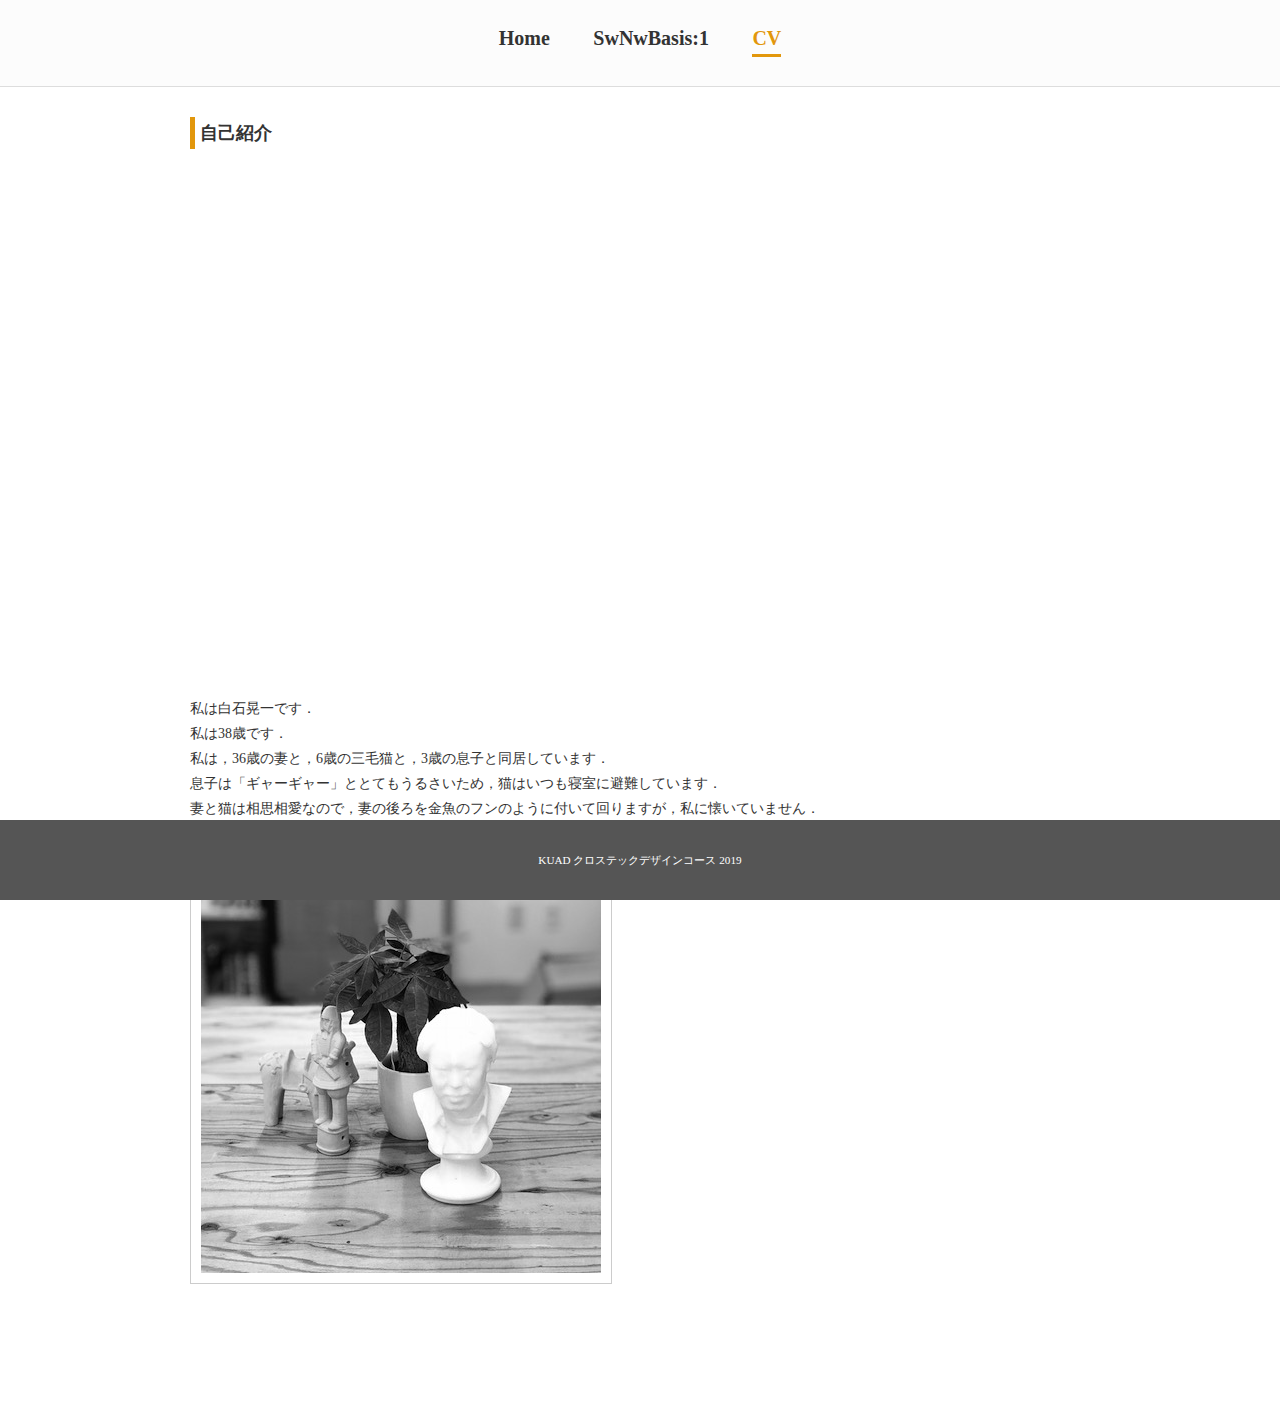
==== cv.html @ 14af3382 "第二" ====
<!DOCTYPE html>
<html lang="ja" dir="ltr">

  <head>
    <meta charset="utf-8">
    <meta name="viewport" content="width=device-width, initial-scale=1.0">
    <meta http-equiv="X-UA-Compatible" content="ie=edge">
    <title>shiraCV</title>
    <link rel="stylesheet" href="./assets/css/common.css">
    <link rel="stylesheet" href="./assets/css/custom.css">
  </head>

  <body class='cv_page'>
    <div id='wrapper'>
      <header>
        <nav id='main_nav'>
          <ul>
            <li><a href="./index.html">Home</a></li>
            <li><a href="./subjects/swnwb1.html">SwNwBasis:1</a></li>
            <li><span>CV</span></li>
          </ul>
        </nav>
      </header>

      <main>
        <h1>自己紹介</h1>
        <div class="youtube">
          <iframe width="560" height="315" src="https://www.youtube.com/embed/YuRCme77K3w" frameborder="0" allow="accelerometer; autoplay; encrypted-media; gyroscope; picture-in-picture" allowfullscreen></iframe>
        </div>
        <div class="mb_l">
          <p>私は白石晃一です．</p>
          <p>私は38歳です．</p>
          <p>
            私は，36歳の妻と，6歳の三毛猫と，3歳の息子と同居しています．
            <br>息子は「ギャーギャー」ととてもうるさいため，猫はいつも寝室に避難しています．
            <br>妻と猫は相思相愛なので，妻の後ろを金魚のフンのように付いて回りますが，私に懐いていません．
          </p>
        </div>
        <p class="sub_pic"><img src="./assets/images/statue.jpg" alt=""></p>
      </main>

      <footer>
        <p>KUAD クロステックデザインコース 2019</p>
      </footer>
    </div>
  </body>

</html>
---- assets/css/common.css ----
html {
  color: #333;
  background: #fff;

  font-size: 14px;
  line-height: 1.8;
}

*{
  margin:0;
  padding:0;
  box-sizing: border-box;
}

img{
  max-width: 100%;
  height:auto;
}

a{
  color:#333;
}

li{
  list-style-position: inside;
}


.mb_s{
  margin-bottom: 10px;
}

.mb_m{
  margin-bottom: 20px;
}

.mb_l{
  margin-bottom: 40px;
}
---- assets/css/custom.css ----
/* body{
    font-family: Meiryo,sans-serif;
    font-weight: bold;
    color: #00ff00;
    letter-spacing: 5px;
    line-height: 2;
} */


h1{
    font-size: 18px;
    border-left: #e2970c solid 5px;
    padding-left: 5px;
    margin-bottom:20px;
}

h2{
    font-size: 16px;
    margin-bottom:15px;
}

h3{
    font-size: 15px;
    margin-bottom:10px;
}

html,
body,
#wrapper{
    min-height: 100%;
}



@media screen and (min-width:481px) { 
    #wrapper{
        padding-bottom: 80px;
    }
}

@media screen and (max-width:480px) { 
    #wrapper{
        padding-top: 60px;
    }
}

ul,ol{
    margin-bottom: 10px;
}

/*======================================================
header
======================================================*/
header {
    border-bottom: 1px solid #ddd;
    background-color: #fcfcfc;
    position:relative;
}

@media screen and (max-width:480px) { 
    header{
       position: fixed;
       width:100%;
       top:0;
       z-index: 1;
    }
}


#main_nav{
    text-align: center;
    padding: 20px;
}

#main_nav li{
    display:inline-block;
}

#main_nav li a,
#main_nav li span{
    font-size:20px;
    text-decoration: none;
    margin:0 20px;
    padding-bottom: 5px;
    font-weight: bold;
}

#main_nav li a:hover,
#main_nav li span{
    color:#e2970c;
    
}

#main_nav li span{
    border-bottom: 3px solid #e2970c;
}


@media screen and (max-width:480px) { 
    #main_nav{
        padding: 10px;
    }


    #main_nav li a,
    #main_nav li span{
        font-size:15px;
        margin:0 10px;
    }
}


/*======================================================
main
======================================================*/

main{
    padding:30px 50px;
    max-width: 1000px;
    margin: 0 auto;
    position: relative;
    z-index: 0;
}

@media screen and (max-width:480px) { 
    main{
        padding:30px 20px;
    }
}


.main_pic{
    text-align: center;
    margin-bottom: 30px;
}

.sub_pic{
    display:inline-block;
    padding: 10px;
    border: 1px solid #ccc;
}

.sub_pic img{
    display:block;
}

.main_pic img{
    display: block;
    margin: 0 auto;
    border-radius: 10px;
}

.session,
.period{
    margin-bottom: 40px;
}

.session h2{
    border-bottom: 1px solid #ddd;
}


.youtube{
    position:relative;
    width:100%;
    padding-top:56.25%;
    margin-bottom: 20px;
}
.youtube iframe{
    position:absolute;
    top:0;
    right:0;
    width:100%;
    height:100%;
}



body.index_page h1{
    border: none;
    text-align: center;
    font-size: 26px;
}

/*======================================================
footer
======================================================*/
footer{
    background-color: #555;
    color:#fff;
    font-size: 80%;
    padding:10px;
    min-height:80px;

    display: flex;
    align-items: center;
    justify-content: center;

   
}


@media screen and (min-width:481px) { 
    footer{
        position: fixed;
        bottom:0;
        width:100%;
    }
}
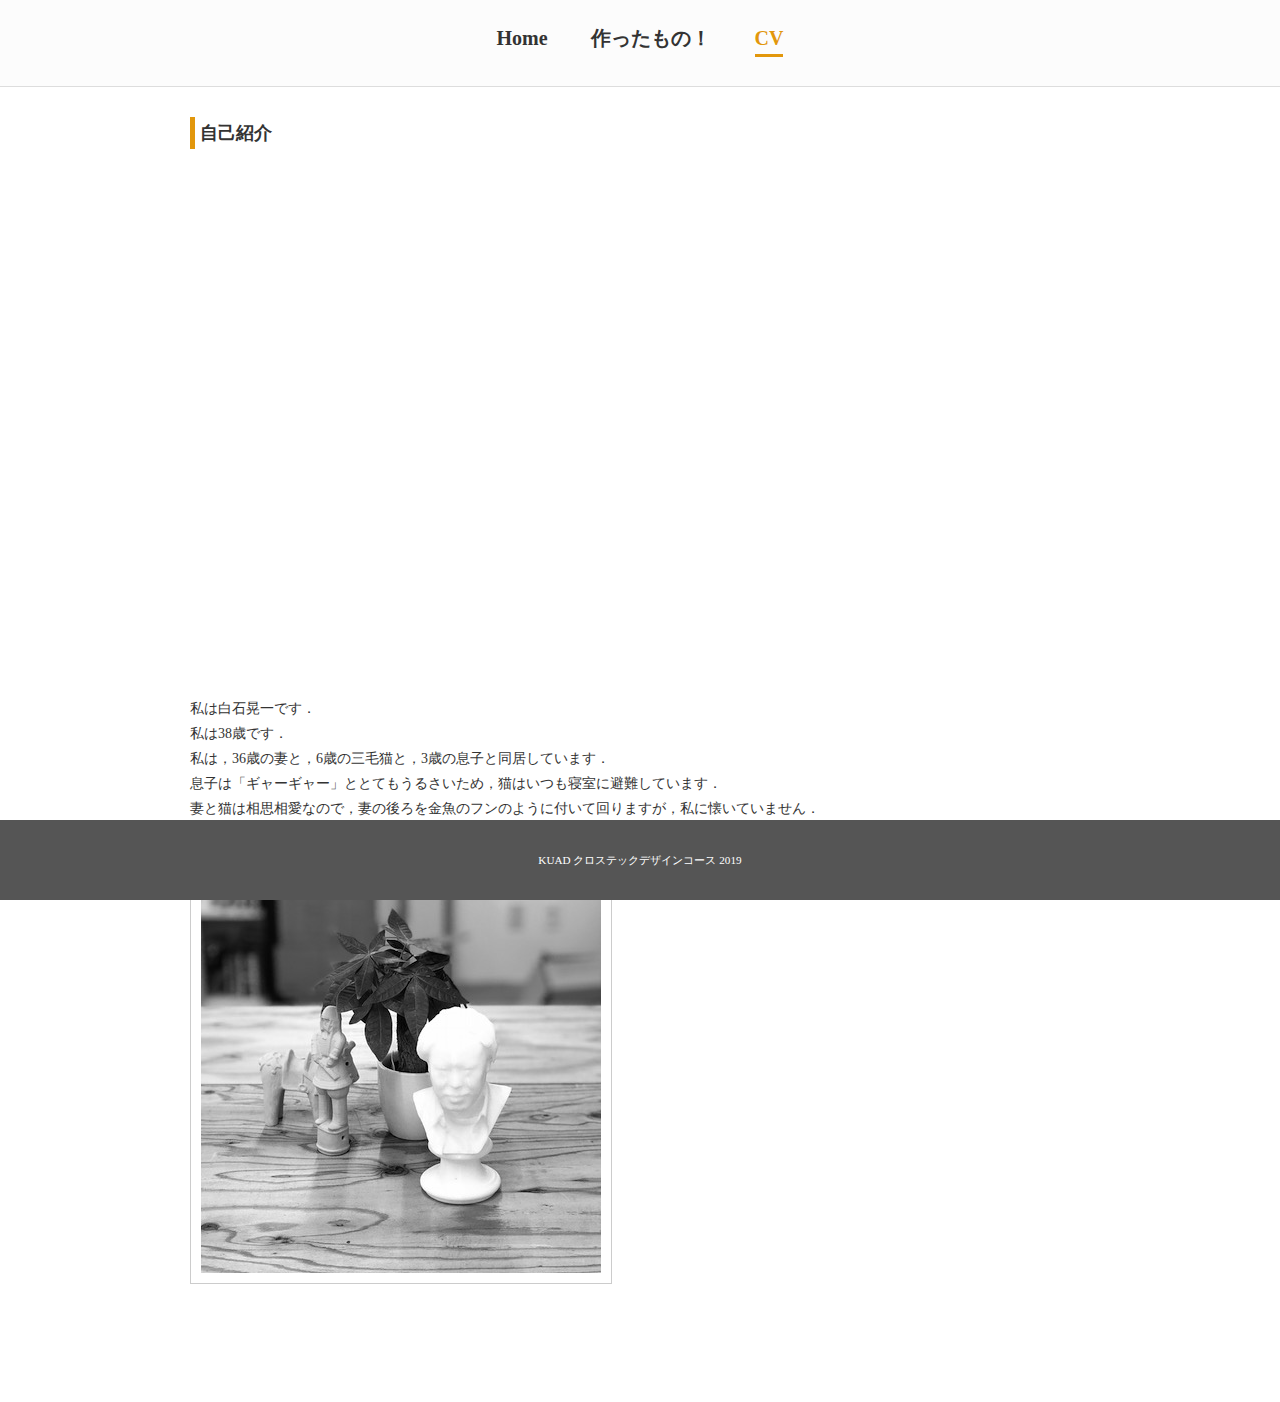
==== commit 04d277e1: "題名" ====
--- a/cv.html
+++ b/cv.html
@@ -16,7 +16,7 @@
         <nav id='main_nav'>
           <ul>
             <li><a href="./index.html">Home</a></li>
-            <li><a href="./subjects/swnwb1.html">SwNwBasis:1</a></li>
+            <li><a href="./subjects/swnwb1.html">作ったもの！</a></li>
             <li><span>CV</span></li>
           </ul>
         </nav>
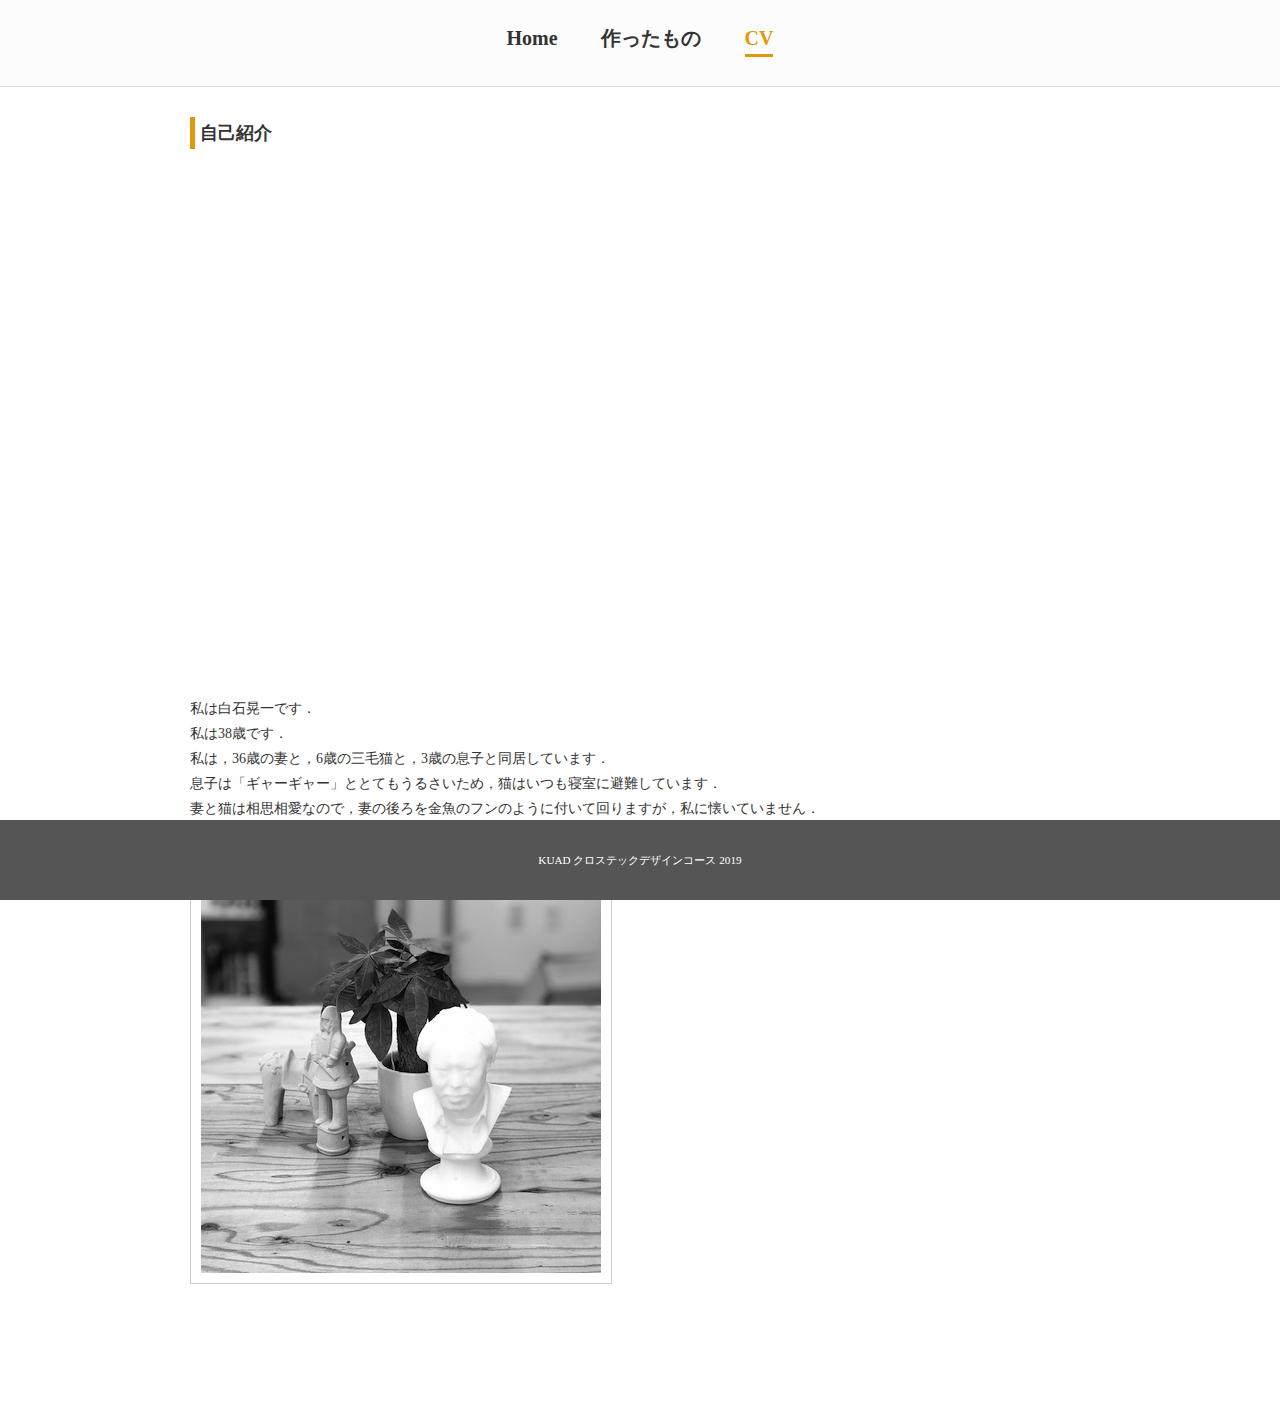
==== commit ab96d410: "gaziu" ====
--- a/cv.html
+++ b/cv.html
@@ -16,7 +16,7 @@
         <nav id='main_nav'>
           <ul>
             <li><a href="./index.html">Home</a></li>
-            <li><a href="./subjects/swnwb1.html">作ったもの！</a></li>
+            <li><a href="./subjects/swnwb1.html">作ったもの</a></li>
             <li><span>CV</span></li>
           </ul>
         </nav>
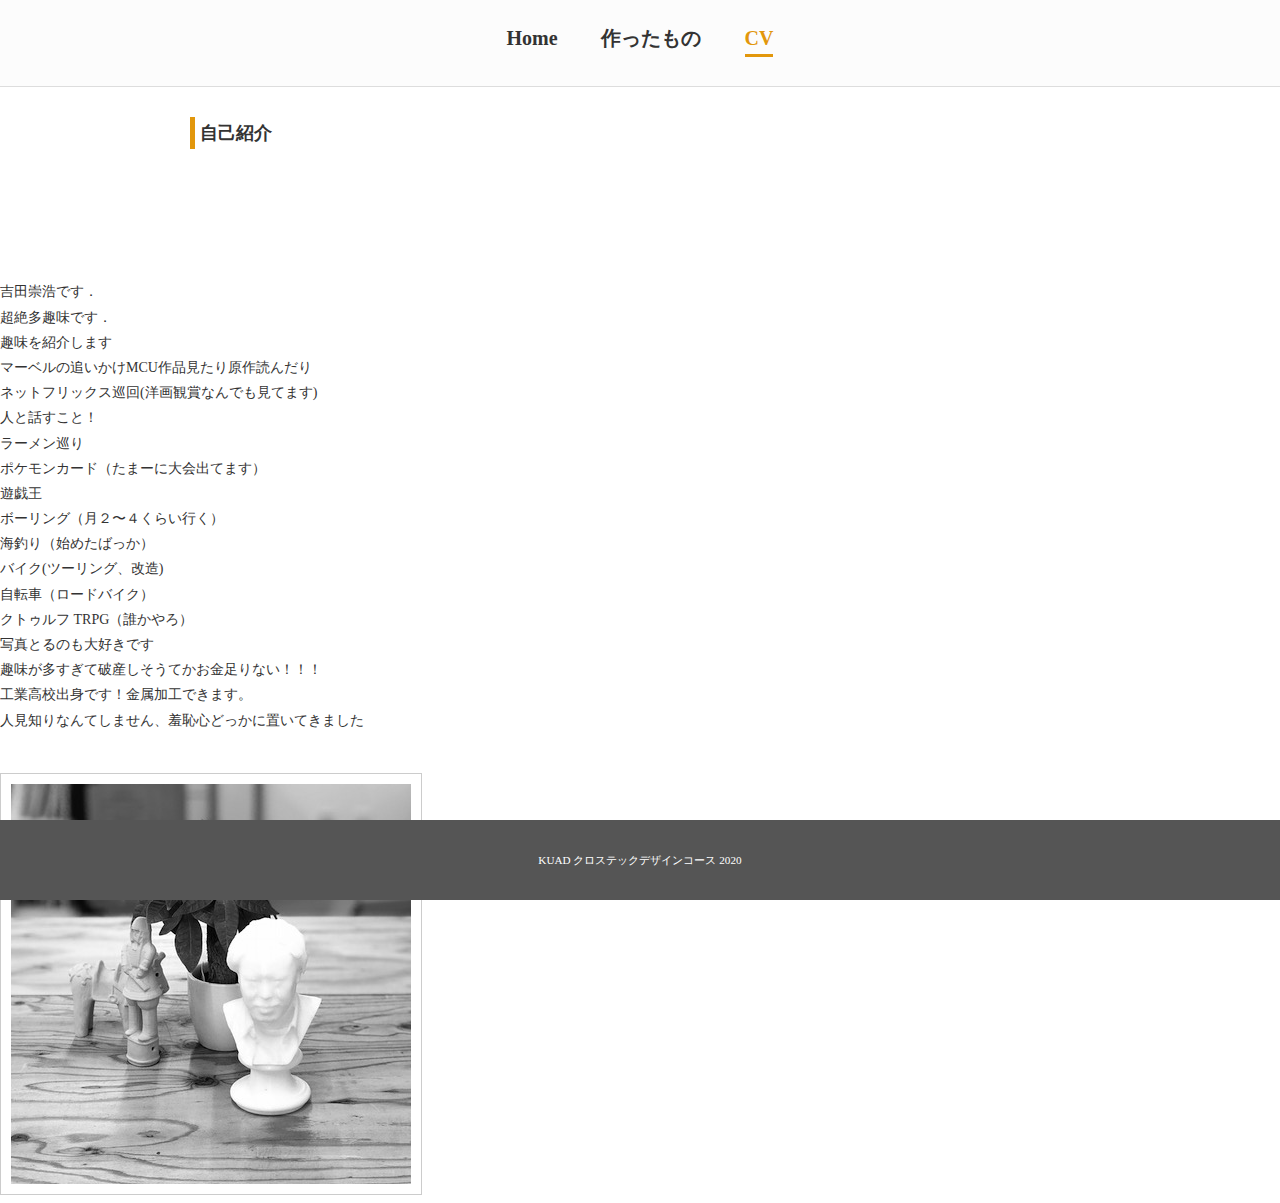
==== commit c45e6a70: "自己紹介" ====
--- a/cv.html
+++ b/cv.html
@@ -24,23 +24,35 @@
 
       <main>
         <h1>自己紹介</h1>
-        <div class="youtube">
-          <iframe width="560" height="315" src="https://www.youtube.com/embed/YuRCme77K3w" frameborder="0" allow="accelerometer; autoplay; encrypted-media; gyroscope; picture-in-picture" allowfullscreen></iframe>
         </div>
         <div class="mb_l">
-          <p>私は白石晃一です．</p>
-          <p>私は38歳です．</p>
+          <p>吉田崇浩です．</p>
+          <p>超絶多趣味です．</p>
           <p>
-            私は，36歳の妻と，6歳の三毛猫と，3歳の息子と同居しています．
-            <br>息子は「ギャーギャー」ととてもうるさいため，猫はいつも寝室に避難しています．
-            <br>妻と猫は相思相愛なので，妻の後ろを金魚のフンのように付いて回りますが，私に懐いていません．
+            趣味を紹介します
+            <br>マーベルの追いかけMCU作品見たり原作読んだり
+            <br>ネットフリックス巡回(洋画観賞なんでも見てます)
+            <br>人と話すこと！
+            <br>ラーメン巡り
+            <br>ポケモンカード（たまーに大会出てます）
+            <br>遊戯王
+            <br>ボーリング（月２〜４くらい行く）
+            <br>海釣り（始めたばっか）
+            <br>バイク(ツーリング、改造)
+            <br>自転車（ロードバイク）
+            <br>クトゥルフ TRPG（誰かやろ）
+            <br>写真とるのも大好きです
+            <br>趣味が多すぎて破産しそうてかお金足りない！！！
+            <br>工業高校出身です！金属加工できます。
+            <br>人見知りなんてしません、羞恥心どっかに置いてきました
+
           </p>
         </div>
         <p class="sub_pic"><img src="./assets/images/statue.jpg" alt=""></p>
       </main>
 
       <footer>
-        <p>KUAD クロステックデザインコース 2019</p>
+        <p>KUAD クロステックデザインコース 2020</p>
       </footer>
     </div>
   </body>
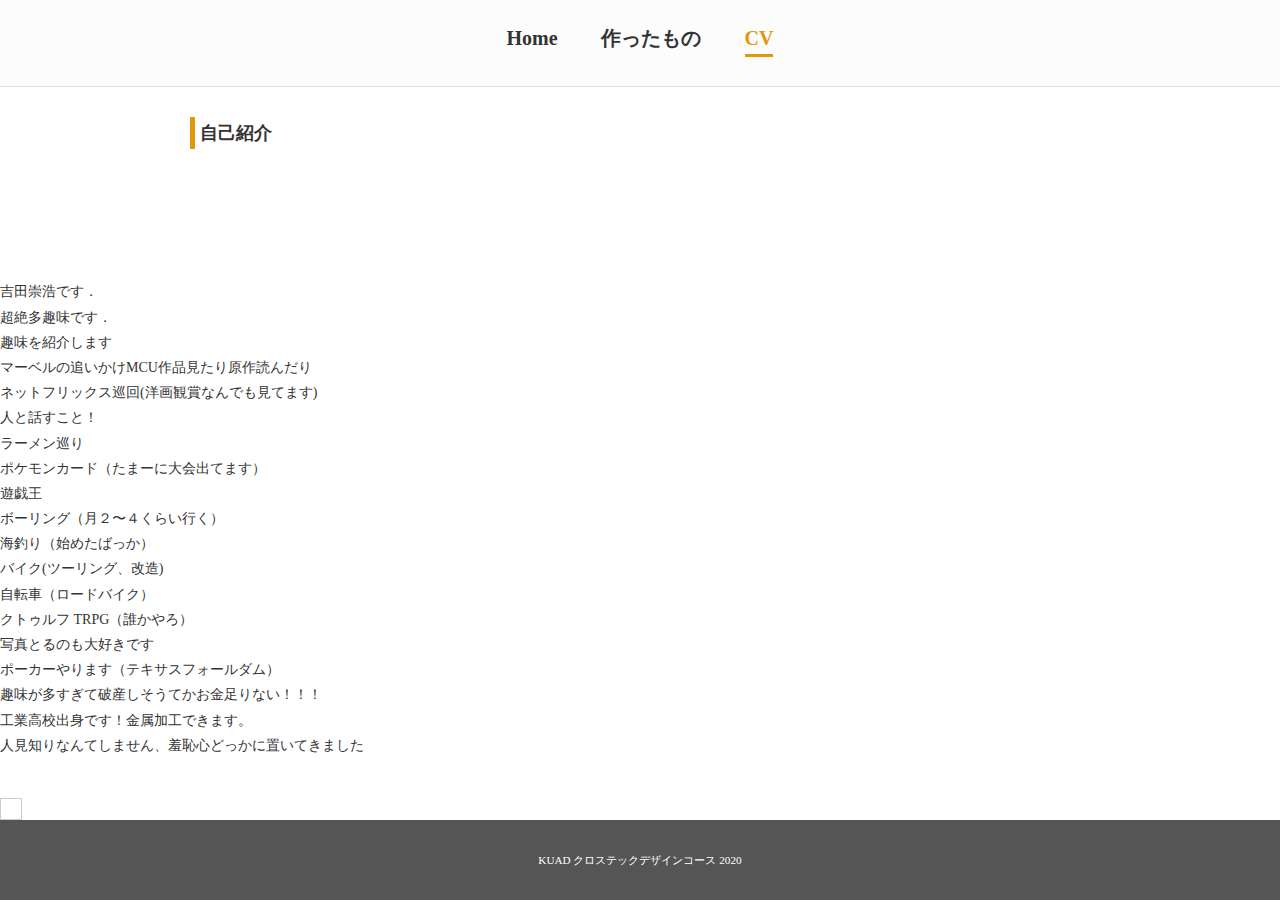
==== commit a12ca47b: "kannsei?" ====
--- a/cv.html
+++ b/cv.html
@@ -42,13 +42,14 @@
             <br>自転車（ロードバイク）
             <br>クトゥルフ TRPG（誰かやろ）
             <br>写真とるのも大好きです
+            <br>ポーカーやります（テキサスフォールダム）
             <br>趣味が多すぎて破産しそうてかお金足りない！！！
             <br>工業高校出身です！金属加工できます。
             <br>人見知りなんてしません、羞恥心どっかに置いてきました
 
           </p>
         </div>
-        <p class="sub_pic"><img src="./assets/images/statue.jpg" alt=""></p>
+        <p class="sub_pic"><img src="ra-menn.jpg" alt=""></p>
       </main>
 
       <footer>
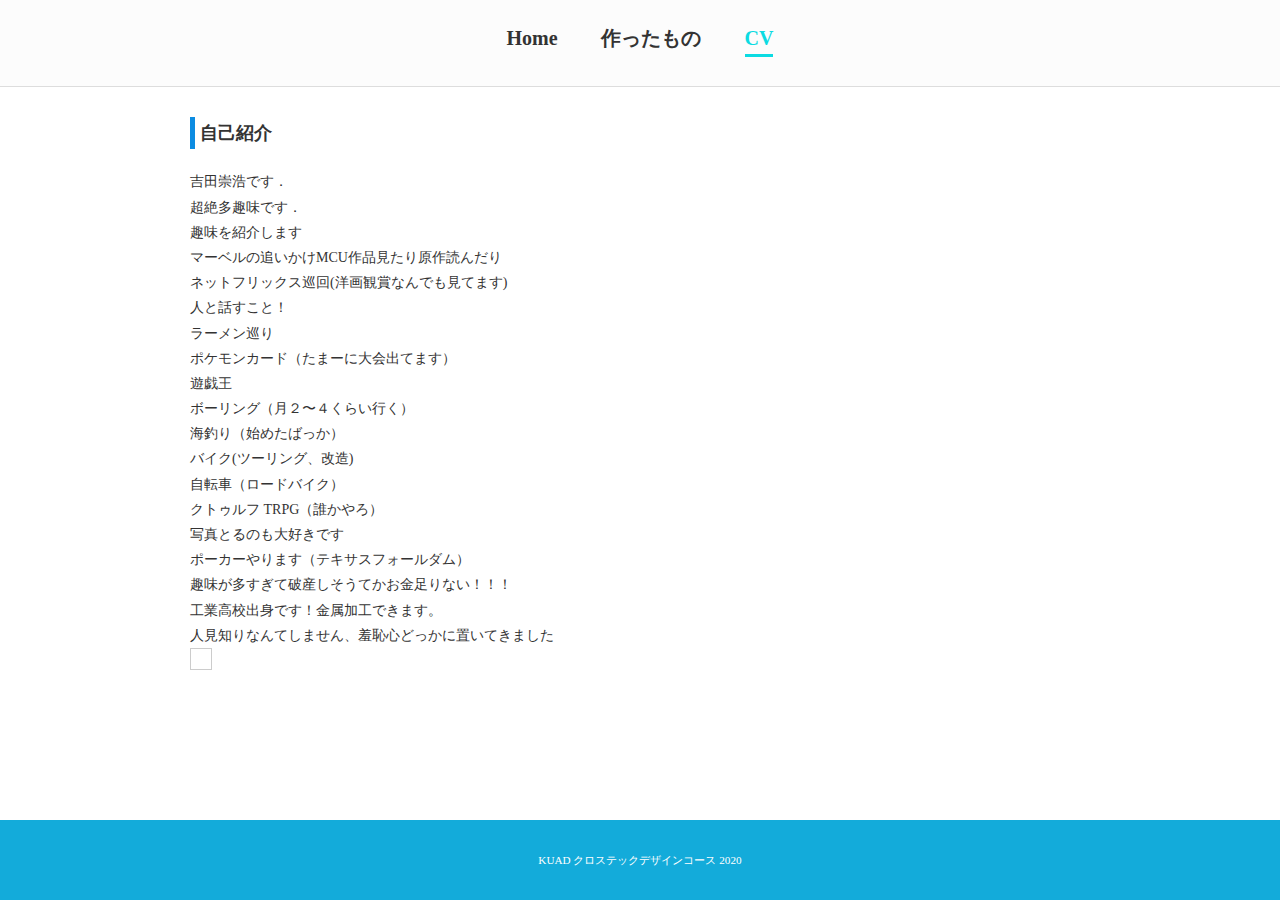
==== commit 913f5bec: "sennta-" ====
--- a/cv.html
+++ b/cv.html
@@ -24,32 +24,33 @@
 
       <main>
         <h1>自己紹介</h1>
-        </div>
+        <td align="center">
         <div class="mb_l">
           <p>吉田崇浩です．</p>
           <p>超絶多趣味です．</p>
           <p>
             趣味を紹介します
-            <br>マーベルの追いかけMCU作品見たり原作読んだり
-            <br>ネットフリックス巡回(洋画観賞なんでも見てます)
-            <br>人と話すこと！
-            <br>ラーメン巡り
-            <br>ポケモンカード（たまーに大会出てます）
-            <br>遊戯王
-            <br>ボーリング（月２〜４くらい行く）
-            <br>海釣り（始めたばっか）
-            <br>バイク(ツーリング、改造)
-            <br>自転車（ロードバイク）
-            <br>クトゥルフ TRPG（誰かやろ）
-            <br>写真とるのも大好きです
-            <br>ポーカーやります（テキサスフォールダム）
-            <br>趣味が多すぎて破産しそうてかお金足りない！！！
-            <br>工業高校出身です！金属加工できます。
-            <br>人見知りなんてしません、羞恥心どっかに置いてきました
+            <br>    マーベルの追いかけMCU作品見たり原作読んだり
+            <br>    ネットフリックス巡回(洋画観賞なんでも見てます)
+            <br>    人と話すこと！
+            <br>    ラーメン巡り
+            <br>    ポケモンカード（たまーに大会出てます）
+            <br>    遊戯王
+            <br>    ボーリング（月２〜４くらい行く）
+            <br>    海釣り（始めたばっか）
+            <br>    バイク(ツーリング、改造)
+            <br>    自転車（ロードバイク）
+            <br>    クトゥルフ TRPG（誰かやろ）
+            <br>    写真とるのも大好きです
+            <br>    ポーカーやります（テキサスフォールダム）
+            <br>    趣味が多すぎて破産しそうてかお金足りない！！！
+            <br>    工業高校出身です！金属加工できます。
+            <br>    人見知りなんてしません、羞恥心どっかに置いてきました
 
           </p>
-        </div>
-        <p class="sub_pic"><img src="ra-menn.jpg" alt=""></p>
+        </td>
+        
+        <p class="sub_pic"><img src="rara.png" alt=""></p>
       </main>
 
       <footer>
--- a/assets/css/custom.css
+++ b/assets/css/custom.css
@@ -9,7 +9,7 @@
 
 h1{
     font-size: 18px;
-    border-left: #e2970c solid 5px;
+    border-left: #0c8ce2 solid 5px;
     padding-left: 5px;
     margin-bottom:20px;
 }
@@ -87,12 +87,12 @@
 
 #main_nav li a:hover,
 #main_nav li span{
-    color:#e2970c;
+    color:#0cdbe2;
     
 }
 
 #main_nav li span{
-    border-bottom: 3px solid #e2970c;
+    border-bottom: 3px solid #0cdbe2;
 }
 
 
@@ -186,7 +186,7 @@
 footer
 ======================================================*/
 footer{
-    background-color: #555;
+    background-color: rgb(19, 171, 218);
     color:#fff;
     font-size: 80%;
     padding:10px;
